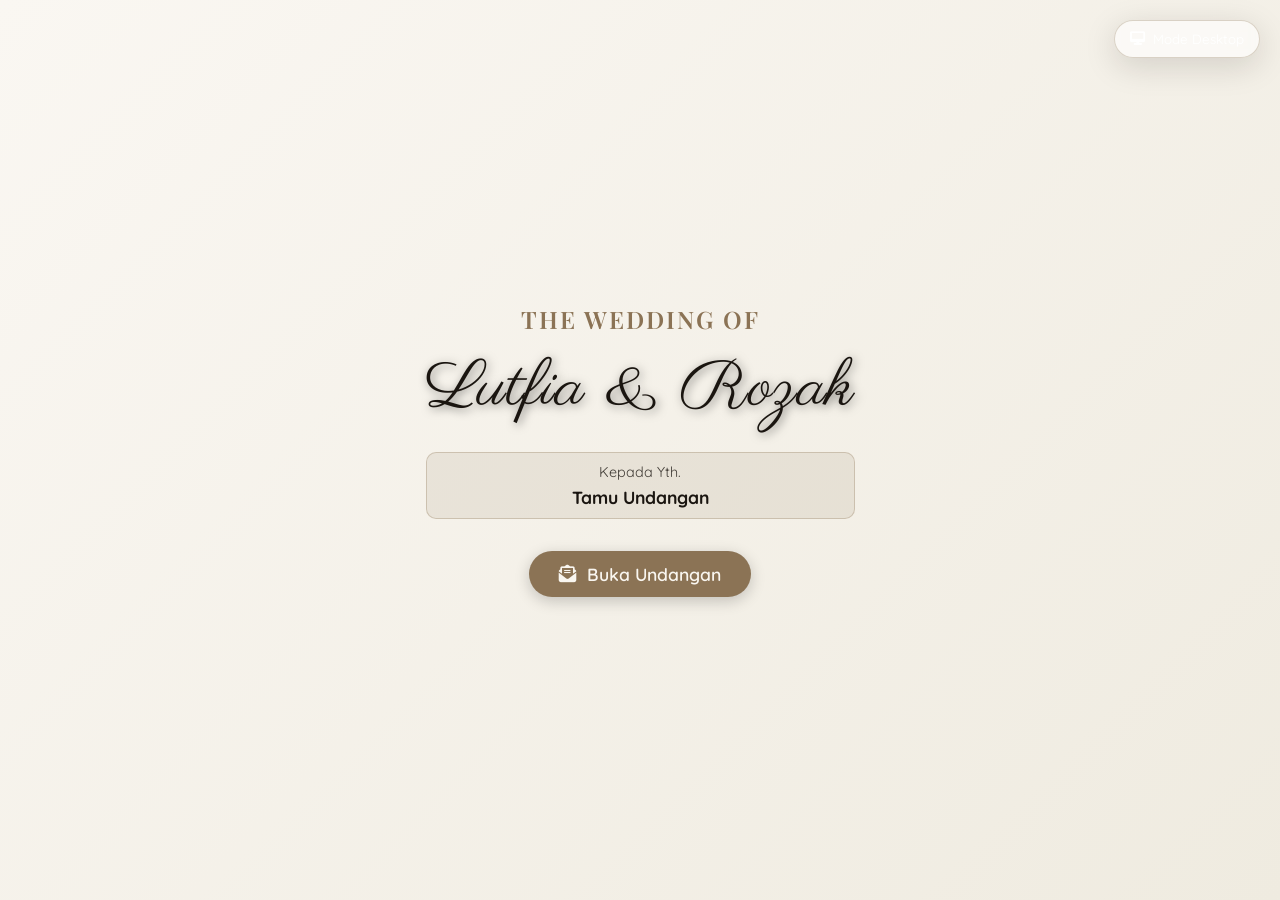
==== index.html @ 1a96de87 "Add files via upload" ====
<!DOCTYPE html>
<html lang="id">
<head>
    <meta charset="UTF-8">
    <meta name="viewport" content="width=device-width, initial-scale=1.0, maximum-scale=1.0, user-scalable=no">
    <title>Undangan Pernikahan Lutfia & Rozak</title>
    
    <!-- Swiper CSS -->
    <link rel="stylesheet" href="https://cdn.jsdelivr.net/npm/swiper@11/swiper-bundle.min.css" />
    <!-- Font Awesome -->
    <link rel="stylesheet" href="https://cdnjs.cloudflare.com/ajax/libs/font-awesome/6.4.0/css/all.min.css" />
    
    <link rel="stylesheet" href="custom-style.css" />
</head>
<body>
    <button id="mode-toggle" onclick="document.body.classList.toggle('frame-mode')">
        <i class="fas fa-desktop"></i> Mode Desktop
    </button>
    
    <div id="app-container">
        <audio id="bg-music" loop>
            <source src="lagu.mp3" type="audio/mpeg">
        </audio>

        <div id="controls-container">
            <button id="music-btn" class="control-btn cute-btn" title="Musik">
                <i class="fas fa-music"></i>
            </button>
            <div id="autoplay-btn" class="auto-swipe-btn active" title="Auto Scroll">
                <i class="fas fa-sync-alt"></i>
                <span>Auto</span>
                <span>Swipe</span>
            </div>
        </div>

        <!-- Canvas for Anime Falling Petals -->
        <canvas id="bg-canvas"></canvas>

        <!-- Background Orchid Watermark -->
        <svg class="bg-orchid bg-orchid-1"><use href="#orchid-svg"></use></svg>
        <svg class="bg-orchid bg-orchid-2"><use href="#orchid-svg"></use></svg>

        <!-- Cover Page -->
        <div id="cover-page">
            <div class="cover-content">
            <h1 class="cover-title cinzel">The Wedding Of</h1>
            <h2 class="cover-names cinzel">Lutfia & Rozak</h2>
            <div class="cover-to">
                <p style="font-size: 0.9rem; opacity: 0.8; margin-bottom: 5px;">Kepada Yth.</p>
                <strong>Tamu Undangan</strong>
            </div>
            <button id="btn-buka" class="btn-buka">
                <i class="fas fa-envelope-open-text"></i> Buka Undangan
            </button>
        </div>
    </div>

    <!-- SVG Templates (Hidden) -->
    <svg style="display:none;">
        <symbol id="branch-tr" viewBox="0 0 200 200">
            <g fill="none" stroke="var(--accent-color)" stroke-width="1.5" stroke-linecap="round" stroke-linejoin="round">
                <path d="M 200 0 Q 150 30 50 120" />
                <path d="M 200 0 Q 170 10 160 40 Q 180 30 200 0" fill="var(--accent-color)" fill-opacity="0.15"/>
                <path d="M 160 25 Q 120 20 110 50 Q 140 50 160 25" fill="var(--accent-color)" fill-opacity="0.15"/>
                <path d="M 125 48 Q 90 40 80 70 Q 110 70 125 48" fill="var(--accent-color)" fill-opacity="0.15"/>
                <path d="M 92 70 Q 60 70 50 100 Q 80 95 92 70" fill="var(--accent-color)" fill-opacity="0.15"/>
                <path d="M 175 15 Q 180 40 150 60 Q 160 30 175 15" fill="var(--accent-color)" fill-opacity="0.15"/>
                <path d="M 140 37 Q 150 60 120 80 Q 130 50 140 37" fill="var(--accent-color)" fill-opacity="0.15"/>
                <path d="M 108 59 Q 115 80 90 100 Q 100 75 108 59" fill="var(--accent-color)" fill-opacity="0.15"/>
            </g>
        </symbol>
        <symbol id="branch-bl" viewBox="0 0 200 200">
            <g fill="none" stroke="var(--accent-color)" stroke-width="1.5" stroke-linecap="round" stroke-linejoin="round">
                <path d="M 0 200 Q 50 170 150 80" />
                <path d="M 0 200 Q 30 190 40 160 Q 20 170 0 200" fill="var(--accent-color)" fill-opacity="0.15"/>
                <path d="M 40 175 Q 80 180 90 150 Q 60 150 40 175" fill="var(--accent-color)" fill-opacity="0.15"/>
                <path d="M 75 152 Q 110 160 120 130 Q 90 130 75 152" fill="var(--accent-color)" fill-opacity="0.15"/>
                <path d="M 108 130 Q 140 130 150 100 Q 120 105 108 130" fill="var(--accent-color)" fill-opacity="0.15"/>
                <path d="M 25 185 Q 20 160 50 140 Q 40 170 25 185" fill="var(--accent-color)" fill-opacity="0.15"/>
                <path d="M 60 163 Q 50 140 80 120 Q 70 150 60 163" fill="var(--accent-color)" fill-opacity="0.15"/>
                <path d="M 92 141 Q 85 120 110 100 Q 100 125 92 141" fill="var(--accent-color)" fill-opacity="0.15"/>
            </g>
        </symbol>
        <!-- Orchid Flower -->
        <symbol id="orchid-svg" viewBox="0 0 200 200">
            <g fill="none" stroke="var(--accent-color)" stroke-width="1.5" stroke-linecap="round" stroke-linejoin="round">
                <!-- Top Petal -->
                <path d="M 100 80 C 80 30 90 10 100 10 C 110 10 120 30 100 80" fill="var(--accent-color)" fill-opacity="0.1"/>
                <!-- Left Petal -->
                <path d="M 90 90 C 40 70 10 80 10 100 C 10 110 40 110 90 95" fill="var(--accent-color)" fill-opacity="0.1"/>
                <!-- Right Petal -->
                <path d="M 110 90 C 160 70 190 80 190 100 C 190 110 160 110 110 95" fill="var(--accent-color)" fill-opacity="0.1"/>
                <!-- Bottom Left Sepal -->
                <path d="M 95 100 C 60 140 50 180 60 190 C 70 200 90 140 100 105" fill="var(--accent-color)" fill-opacity="0.1"/>
                <!-- Bottom Right Sepal -->
                <path d="M 105 100 C 140 140 150 180 140 190 C 130 200 110 140 100 105" fill="var(--accent-color)" fill-opacity="0.1"/>
                <!-- Lip (Center) -->
                <path d="M 100 100 C 80 120 80 150 100 160 C 120 150 120 120 100 100" fill="var(--accent-color)" fill-opacity="0.2"/>
                <!-- Details -->
                <path d="M 100 100 L 90 120 M 100 100 L 110 120 M 100 100 L 100 130" stroke-width="1"/>
                <circle cx="100" cy="100" r="4" fill="var(--accent-color)"/>
            </g>
        </symbol>
        <symbol id="heart-svg" viewBox="0 0 100 100">
            <path d="M 50 80 C 10 50 10 20 30 10 C 40 5 50 15 50 25 C 50 15 60 5 70 10 C 90 20 90 50 50 80 Z" fill="none" stroke="var(--accent-color)" stroke-width="3"/>
            <path d="M 50 80 C 10 50 10 20 30 10 C 40 5 50 15 50 25 C 50 15 60 5 70 10 C 90 20 90 50 50 80 Z" fill="var(--accent-color)" opacity="0.1"/>
        </symbol>
        <!-- Cute Section Icons -->
        <symbol id="icon-gift" viewBox="0 0 100 100">
            <rect x="25" y="40" width="50" height="45" rx="5" fill="#fbd1d1" />
            <rect x="20" y="30" width="60" height="15" rx="3" fill="#ffb6b9" />
            <rect x="43" y="30" width="14" height="55" fill="#a38c76" />
            <path d="M 50 30 C 35 15 25 35 45 30 Z" fill="#a38c76" />
            <path d="M 50 30 C 65 15 75 35 55 30 Z" fill="#a38c76" />
            <circle cx="15" cy="20" r="2" fill="#ffd571" />
            <circle cx="85" cy="40" r="3" fill="#ffd571" />
            <circle cx="20" cy="70" r="2" fill="#ffd571" />
        </symbol>
        <symbol id="icon-map" viewBox="0 0 100 100">
            <path d="M 20 60 L 40 50 L 60 60 L 80 50 L 80 80 L 60 90 L 40 80 L 20 90 Z" fill="#e8e8e8" />
            <path d="M 40 50 L 40 80 M 60 60 L 60 90" stroke="#dcdcdc" stroke-width="2" />
            <path d="M 50 15 C 35 15 25 28 25 40 C 25 55 50 80 50 80 C 50 80 75 55 75 40 C 75 28 65 15 50 15 Z" fill="#ff7b54" />
            <circle cx="50" cy="35" r="8" fill="#ffffff" />
            <circle cx="20" cy="30" r="2.5" fill="#ffd571" />
            <circle cx="80" cy="20" r="2" fill="#ffd571" />
        </symbol>
        <symbol id="icon-rsvp" viewBox="0 0 100 100">
            <rect x="15" y="30" width="70" height="45" rx="4" fill="#fae3d9" />
            <path d="M 15 30 L 50 55 L 85 30" fill="none" stroke="#ffb6b9" stroke-width="3" stroke-linejoin="round" />
            <path d="M 50 65 C 45 60 40 50 50 45 C 60 50 55 60 50 65 Z" fill="#ff7b54" />
            <circle cx="80" cy="85" r="2.5" fill="#ffd571" />
            <circle cx="20" cy="15" r="3" fill="#ffd571" />
            <circle cx="85" cy="25" r="2" fill="#ffd571" />
        </symbol>
        <symbol id="icon-calendar" viewBox="0 0 100 100">
            <rect x="20" y="25" width="60" height="60" rx="8" fill="#f4f4f4" />
            <path d="M 20 40 L 80 40 L 80 33 C 80 28.58 76.42 25 72 25 L 28 25 C 23.58 25 20 28.58 20 33 Z" fill="#ffb6b9" />
            <rect x="30" y="15" width="6" height="20" rx="3" fill="#a38c76" />
            <rect x="64" y="15" width="6" height="20" rx="3" fill="#a38c76" />
            <path d="M 50 75 C 35 60 35 45 50 40 C 65 45 65 60 50 75 Z" fill="#ff7b54" />
            <circle cx="15" cy="50" r="2.5" fill="#ffd571" />
            <circle cx="85" cy="70" r="2" fill="#ffd571" />
        </symbol>
        <symbol id="icon-rings" viewBox="0 0 100 100">
            <circle cx="40" cy="55" r="20" fill="none" stroke="#ffd571" stroke-width="6" />
            <path d="M 40 25 L 45 32 L 35 32 Z" fill="#82c4c3" />
            <circle cx="60" cy="45" r="20" fill="none" stroke="#fbd1d1" stroke-width="6" />
            <circle cx="15" cy="30" r="2.5" fill="#ffb6b9" />
            <circle cx="85" cy="80" r="2" fill="#ffd571" />
        </symbol>
    </svg>

    <!-- Main Content Swiper -->
    <div class="swiper mySwiper">
        <div class="swiper-wrapper">
            
            <!-- Slide 1: Welcome -->
            <div class="swiper-slide">
                <svg class="branch-decor branch-top-right"><use href="#branch-tr"></use></svg>
                <svg class="branch-decor branch-bottom-left"><use href="#branch-bl"></use></svg>
                <div class="glass-card">
                    <div class="title-wrapper">
                        <h2 class="slide-title cinzel">Walimatul Ursy</h2>
                        <div class="title-sub">Walimatul Ursy</div>
                    </div>
                    <svg class="heart-icon"><use href="#heart-svg"></use></svg>
                    <p class="slide-subtitle">
                        "Dan di antara tanda-tanda kekuasaan-Nya ialah Dia menciptakan untukmu isteri-isteri dari jenismu sendiri, supaya kamu cenderung dan merasa tenteram kepadanya, dan dijadikan-Nya diantaramu rasa kasih dan sayang."
                    </p>
                    <p style="font-size:0.9rem; opacity:0.8;">(QS. Ar-Rum: 21)</p>
                    <div class="scroll-hint">
                        <span>Geser Kiri</span>
                        <i class="fas fa-arrow-right"></i>
                    </div>
                </div>
            </div>

            <!-- Slide 2: Mempelai -->
            <div class="swiper-slide">
                <svg class="branch-decor branch-top-right"><use href="#branch-tr"></use></svg>
                <svg class="branch-decor branch-bottom-left"><use href="#branch-bl"></use></svg>
                <div class="glass-card" style="padding: 1.5rem 1rem;">
                    <svg class="section-icon"><use href="#icon-rings"></use></svg>
                    <div class="title-wrapper">
                        <h2 class="slide-title cinzel">Mempelai</h2>
                        <div class="title-sub">Mempelai</div>
                    </div>
                    
                    <div style="display: flex; justify-content: space-between; align-items: flex-start; width: 100%; position: relative;">
                        
                        <!-- Lutfia (Left) -->
                        <div class="mempelai-side" style="width: 47%; background: rgba(255,255,255,0.5); border-radius: 15px; padding: 10px; text-align: center; border: 1px solid var(--glass-border);">
                            <img src="https://placehold.co/150x150/A38C76/F9F6F0?text=L" style="width: 100%; aspect-ratio: 1; border-radius: 10px; object-fit: cover; border: 2px solid var(--accent-color); margin-bottom: 10px;">
                            <h2 class="mempelai-name" style="font-size: 1.4rem; line-height: 1.1; margin-bottom: 8px; word-wrap: break-word;">Lutfiatun Nadhiroh S., S.Pd.</h2>
                            <p class="mempelai-parents" style="font-size: 0.7rem; line-height: 1.3; opacity: 0.9;">Putri dari Bpk Awang Surahman (Siomay) <br>& Ibu Sutasmawati (Sutamah)</p>
                        </div>
                        
                        <!-- Center Ampersand -->
                        <div class="dan-text cinzel" style="position: absolute; left: 50%; top: 35%; transform: translate(-50%, -50%); font-size: 3rem; color: var(--accent-color); z-index: 2; text-shadow: 0 4px 15px rgba(0,0,0,0.8); margin: 0;">&</div>
                        
                        <!-- Rozak (Right) -->
                        <div class="mempelai-side" style="width: 47%; background: rgba(255,255,255,0.5); border-radius: 15px; padding: 10px; text-align: center; border: 1px solid var(--glass-border);">
                            <img src="https://placehold.co/150x150/A38C76/F9F6F0?text=R" style="width: 100%; aspect-ratio: 1; border-radius: 10px; object-fit: cover; border: 2px solid var(--accent-color); margin-bottom: 10px;">
                            <h2 class="mempelai-name" style="font-size: 1.4rem; line-height: 1.1; margin-bottom: 8px; word-wrap: break-word;">Mukhamad Abdul Rozak</h2>
                            <p class="mempelai-parents" style="font-size: 0.7rem; line-height: 1.3; opacity: 0.9;">Putra dari Bpk Alm. M Abdul Rouf (Paris) <br>& Ibu Siti Munawaroh (Mun)</p>
                        </div>
                        
                    </div>
                </div>
            </div>

            <!-- Slide 3: Waktu Acara -->
            <div class="swiper-slide">
                <svg class="branch-decor branch-top-right"><use href="#branch-tr"></use></svg>
                <svg class="branch-decor branch-bottom-left"><use href="#branch-bl"></use></svg>
                <div class="glass-card">
                    <svg class="section-icon"><use href="#icon-calendar"></use></svg>
                    <div class="title-wrapper">
                        <h2 class="slide-title cinzel">Save The Date</h2>
                        <div class="title-sub">Save The Date</div>
                    </div>
                    <svg class="heart-icon"><use href="#heart-svg"></use></svg>
                    <p class="slide-subtitle">Dengan memohon rahmat dan ridho Allah SWT, kami mengundang Bapak/Ibu/Saudara/i untuk hadir pada acara pernikahan kami.</p>
                    
                    <div class="event-card">
                        <div class="event-title cinzel">Akad & Resepsi Pernikahan</div>
                        <div class="event-time">Minggu, 7 Juni 2026</div>
                        <div class="event-time">Pukul 16:00 WIB - Selesai</div>
                    </div>

                    <div class="countdown-container">
                        <div class="cd-box">
                            <div id="cd-days" class="cd-num">00</div>
                            <div class="cd-label">Hari</div>
                        </div>
                        <div class="cd-box">
                            <div id="cd-hours" class="cd-num">00</div>
                            <div class="cd-label">Jam</div>
                        </div>
                        <div class="cd-box">
                            <div id="cd-minutes" class="cd-num">00</div>
                            <div class="cd-label">Menit</div>
                        </div>
                        <div class="cd-box">
                            <div id="cd-seconds" class="cd-num">00</div>
                            <div class="cd-label">Detik</div>
                        </div>
                    </div>
                </div>
            </div>

            <!-- Slide 4: Lokasi Map -->
            <div class="swiper-slide">
                <svg class="branch-decor branch-top-right"><use href="#branch-tr"></use></svg>
                <svg class="branch-decor branch-bottom-left"><use href="#branch-bl"></use></svg>
                <div class="glass-card" style="padding: 0;">
                    
                    <!-- Top section with title -->
                    <div style="padding: 1.5rem 1.5rem 0.5rem;">
                        <svg class="section-icon"><use href="#icon-map"></use></svg>
                        <div class="title-wrapper">
                            <h2 class="slide-title cinzel">Lokasi Acara</h2>
                            <div class="title-sub">Lokasi Acara</div>
                        </div>
                    </div>

                    <!-- Inner white card -->
                    <div style="background: rgba(255,255,255,0.85); border-radius: 20px; margin: 0 15px 20px; padding: 1.5rem; box-shadow: 0 5px 20px rgba(0,0,0,0.05);">
                        <h3 class="cinzel" style="font-size: 1.2rem; font-weight: 700; margin-bottom: 15px; color: var(--text-color);">Rumah Fia</h3>
                        
                        <!-- Map container -->
                        <div style="border-radius: 15px; overflow: hidden; border: 1px solid var(--glass-border); margin-bottom: 15px; position: relative; background: #e8e8e8;">
                            <iframe src="https://maps.google.com/maps?q=Rumah+Fia,+Bangsri,+Jepara&t=&z=16&ie=UTF8&iwloc=&output=embed" width="100%" height="200" style="border:0; pointer-events: none;" allowfullscreen="" loading="lazy"></iframe>
                            
                            <!-- Buka Peta Interaktif overlay -->
                            <a href="https://maps.google.com/maps?q=Rumah+Fia,+Bangsri,+Jepara" target="_blank" style="display: block; text-align: center; background: rgba(249, 246, 240, 0.95); padding: 8px; color: var(--accent-color); text-decoration: none; font-size: 0.85rem; font-weight: 600; border-top: 1px solid rgba(139, 115, 85, 0.1);">
                                [ Buka Peta Interaktif ]
                            </a>
                        </div>
                        
                        <!-- Short Address -->
                        <p style="font-size: 0.9rem; line-height: 1.5; color: var(--text-color); margin-bottom: 20px;">
                            Jalan Slentreng, Desa Cobaan, Bangsri, Kab. Jepara
                        </p>
                        
                        <!-- Stacked Buttons -->
                        <div style="display: flex; flex-direction: column; gap: 10px;">
                            <button class="btn-location-outline" onclick="copyToClipboard('Jalan Slentreng, Desa Cobaan, Bangsri, Kab. Jepara', this)">
                                <i class="far fa-copy"></i> Detail Alamat
                            </button>
                            <a href="https://maps.google.com/maps?q=Rumah+Fia,+Bangsri,+Jepara" target="_blank" class="btn-location-solid">
                                <i class="fas fa-location-arrow"></i> Buka Aplikasi Maps
                            </a>
                        </div>
                    </div>
                </div>
            </div>

            <!-- Slide 5: Digital Gift & Kado -->
            <div class="swiper-slide">
                <svg class="branch-decor branch-top-right"><use href="#branch-tr"></use></svg>
                <svg class="branch-decor branch-bottom-left"><use href="#branch-bl"></use></svg>
                <div class="glass-card">
                    
                    <!-- Amplop Digital -->
                    <div style="text-align: center; margin-bottom: 5px;">
                        <svg class="section-icon"><use href="#icon-rsvp"></use></svg>
                        <div class="title-wrapper">
                            <h2 class="slide-title cinzel" style="font-size: 1.5rem; text-shadow: none; color: var(--text-color);">Amplop Digital</h2>
                            <div class="title-sub" style="font-size: 2rem;">Amplop Digital</div>
                        </div>
                        <hr style="border: none; border-top: 1.5px dashed var(--text-color); width: 60%; margin: 0 auto;">
                    </div>
                    <p class="slide-subtitle" style="margin-bottom: 15px; font-size: 0.9rem;">Bagi yang ingin mengirim ampao bisa melalui no rekening berikut,</p>
                    
                    <div class="gift-box-row">
                        <div style="display: flex; align-items: center; gap: 15px;">
                            <img src="https://img.icons8.com/color/48/bank-cards.png" width="28" height="28" alt="Card">
                            <div class="gift-rek">2521189390</div>
                        </div>
                        <button class="btn-icon-copy" onclick="copyToClipboardIcon('2521189390', this)"><i class="far fa-copy"></i></button>
                    </div>
                    <div style="font-size: 0.85rem; text-align: center; margin-bottom: 20px; line-height: 1.4;">
                        Bank BCA<br>Atas Nama Lutfiatun Nadhiroh
                    </div>

                    <div class="gift-box-row">
                        <div style="display: flex; align-items: center; gap: 15px;">
                            <img src="https://img.icons8.com/color/48/bank-cards.png" width="28" height="28" alt="Card">
                            <div class="gift-rek">023001094000500</div>
                        </div>
                        <button class="btn-icon-copy" onclick="copyToClipboardIcon('023001094000500', this)"><i class="far fa-copy"></i></button>
                    </div>
                    <div style="font-size: 0.85rem; text-align: center; margin-bottom: 30px; line-height: 1.4;">
                        Bank BRI<br>Atas Nama Mukhamad Abdul Rozak
                    </div>

                    <!-- Kado Fisik -->
                    <div style="text-align: center; margin-bottom: 5px;">
                        <svg class="section-icon" style="width: 65px; height: 65px;"><use href="#icon-gift"></use></svg>
                        <div class="title-wrapper">
                            <h2 class="slide-title cinzel" style="font-size: 1.5rem; text-shadow: none; color: var(--text-color);">Kado</h2>
                            <div class="title-sub" style="font-size: 2rem;">Kado</div>
                        </div>
                        <hr style="border: none; border-top: 1.5px dashed var(--text-color); width: 60%; margin: 0 auto;">
                    </div>
                    <p class="slide-subtitle" style="margin-bottom: 15px; font-size: 0.9rem;">Bagi yang ingin mengirim kado bisa mengirimkannya ke alamat berikut,</p>
                    
                    <div class="gift-box-row" style="padding: 10px 15px;">
                        <div style="display: flex; align-items: center; gap: 15px; width: 80%;">
                            <i class="fas fa-map-marker-alt" style="color: #ff4757; font-size: 1.5rem;"></i>
                            <div style="font-size: 0.95rem; font-family: 'Poppins', sans-serif; text-align: left; font-weight: 600; color: var(--text-color); overflow: hidden; text-overflow: ellipsis; white-space: nowrap;">
                                Bangsri, Kab. Jepara
                            </div>
                        </div>
                        <button class="btn-icon-copy" onclick="copyToClipboardIcon('Jalan Slentreng, RT.1/RW.14, Desa Cobaan, Bangsri, Kab. Jepara, Jawa Tengah, 59453', this)"><i class="far fa-copy"></i></button>
                    </div>

                </div>
            </div>

            <!-- Slide 6: RSVP -->
            <div class="swiper-slide">
                <svg class="branch-decor branch-top-right"><use href="#branch-tr"></use></svg>
                <svg class="branch-decor branch-bottom-left"><use href="#branch-bl"></use></svg>
                <div class="glass-card">
                    <svg class="section-icon"><use href="#icon-rsvp"></use></svg>
                    <div class="title-wrapper">
                        <h2 class="slide-title cinzel">Kehadiran</h2>
                        <div class="title-sub">Kehadiran</div>
                    </div>
                    <p class="slide-subtitle">Konfirmasi kehadiran Bapak/Ibu/Saudara/i pada form berikut:</p>
                    
                    <form class="rsvp-form" id="rsvpForm">
                        <div class="form-group">
                            <input type="text" id="rsvpName" class="form-control" placeholder="Nama Anda" required>
                        </div>
                        <div class="form-group">
                            <select id="rsvpStatus" class="form-control" required>
                                <option value="" disabled selected>Apakah Anda akan hadir?</option>
                                <option value="Hadir">Ya, Saya Hadir</option>
                                <option value="Tidak Hadir">Maaf, Tidak Bisa Hadir</option>
                            </select>
                        </div>
                        <div class="form-group">
                            <textarea id="rsvpMsg" class="form-control" rows="3" placeholder="Ucapan / Doa untuk Mempelai" required></textarea>
                        </div>
                        <button type="submit" class="btn-submit"><i class="fas fa-paper-plane"></i> Kirim Konfirmasi</button>
                    </form>
                </div>
            </div>

            <!-- Slide 7: Penutup -->
            <div class="swiper-slide">
                <svg class="branch-decor branch-top-left"><use href="#branch-svg"></use></svg>
                <svg class="branch-decor branch-bottom-right"><use href="#branch-svg"></use></svg>
                <div class="glass-card">
                    <div class="title-wrapper">
                        <h2 class="slide-title cinzel">Terima Kasih</h2>
                        <div class="title-sub">Terima Kasih</div>
                    </div>
                    <svg class="heart-icon"><use href="#heart-svg"></use></svg>
                    <p class="slide-subtitle">
                        Merupakan suatu kehormatan dan kebahagiaan bagi kami apabila Bapak/Ibu/Saudara/i berkenan hadir untuk memberikan doa restu kepada kami.
                    </p>
                    <p style="font-weight: 600; font-size: 1.2rem; margin-top: 1rem;" class="cinzel">Kami yang berbahagia,</p>
                    <svg class="heart-icon" style="margin: 5px auto;"><use href="#heart-svg"></use></svg>
                    <h3 class="closing-names" style="color: var(--accent-color); margin-top: 0;">Lutfia & Rozak</h3>
                    <p style="margin-top:20px; font-size:0.8rem; opacity:0.7;">
                        Keluarga Bpk Awang Surahman (Siomay) & Ibu Sutasmawati (Sutamah) <br> 
                        Keluarga Bpk Alm. M Abdul Rouf (Paris) & Ibu Siti Munawaroh (Mun)
                    </p>
                </div>
            </div>

        </div>
    </div> <!-- End of app-container -->

    <!-- Swiper JS -->
    <script src="https://cdn.jsdelivr.net/npm/swiper@11/swiper-bundle.min.js"></script>
    <!-- Custom JS -->
    <script src="custom-script.js"></script>
</body>
</html>
---- custom-style.css ----
@import url('https://fonts.googleapis.com/css2?family=Parisienne&family=Playfair+Display:ital,wght@0,400;0,600;1,400&family=Quicksand:wght@300;400;600&display=swap');

:root {
    --primary-color: #F9F6F0;
    /* Soft Cream/Beige Background */
    --secondary-color: #EFEBE0;
    /* Slightly darker cream */
    --accent-color: #8B7355;
    /* Stronger brown accent */
    --text-color: #1A1510;
    /* Very dark brown/almost black for crisp text */
    --glass-bg: rgba(255, 255, 255, 0.6);
    --glass-border: rgba(139, 115, 85, 0.3);
    --glass-shadow: 0 8px 32px 0 rgba(26, 21, 16, 0.15);
}

* {
    margin: 0;
    padding: 0;
    box-sizing: border-box;
}

body,
html {
    font-family: 'Quicksand', sans-serif;
    color: var(--text-color);
    background: #1a080d;
    overflow: hidden;
    height: 100%;
    width: 100%;
    display: flex;
    justify-content: center;
    align-items: center;
}

/* App Container (Phone Frame in Desktop Mode) */
#app-container {
    width: 100%;
    height: 100%;
    background: linear-gradient(135deg, #F9F6F0 0%, #EFEBE0 100%);
    position: relative;
    overflow: hidden;
    transition: all 0.5s ease;
}

/* Desktop Frame Mode Active */
body.frame-mode #app-container {
    width: 414px;
    height: 90vh;
    max-height: 896px;
    border-radius: 40px;
    box-shadow: 0 20px 60px rgba(0, 0, 0, 0.8), 0 0 0 10px #222;
    margin: auto;
    border: 2px solid #555;
}

/* Toggle Button */
#mode-toggle {
    position: fixed;
    top: 20px;
    right: 20px;
    z-index: 10000;
    background: var(--glass-bg);
    backdrop-filter: blur(5px);
    border: 1px solid var(--glass-border);
    color: white;
    padding: 10px 15px;
    border-radius: 20px;
    cursor: pointer;
    font-family: 'Quicksand', sans-serif;
    box-shadow: var(--glass-shadow);
    transition: all 0.3s;
    display: none;
    /* Only show on larger screens */
}

#mode-toggle:hover {
    background: var(--accent-color);
    color: var(--primary-color);
}

@media (min-width: 768px) {
    #mode-toggle {
        display: flex;
        align-items: center;
        gap: 8px;
    }
}

h1,
h2,
h3,
h4,
.cinzel {
    font-family: 'Playfair Display', serif;
    font-weight: 600;
}

.cover-names,
.mempelai-name,
.closing-names {
    font-family: 'Parisienne', cursive !important;
    font-weight: 400 !important;
    text-transform: none !important;
    letter-spacing: 1px;
}

/* Background Animation inside app-container */
#bg-canvas {
    position: absolute;
    top: 0;
    left: 0;
    width: 100%;
    height: 100%;
    z-index: 0;
    pointer-events: none;
}

/* Sketch Branch Decor */
.branch-decor {
    position: absolute;
    width: 250px;
    height: 250px;
    opacity: 0;
    transition: all 1.5s cubic-bezier(0.175, 0.885, 0.32, 1.275);
    z-index: 1;
    pointer-events: none;
}

.swiper-slide-active .branch-decor {
    opacity: 0.6;
}

.branch-top-right {
    top: -10px;
    right: -10px;
    transform: scale(1.1);
}

.branch-bottom-left {
    bottom: -10px;
    left: -10px;
    transform: scale(1.1);
}

/* Heart Symbol Decor */
.heart-icon {
    width: 40px;
    height: 40px;
    margin: 15px auto;
    display: block;
    opacity: 0.8;
}

/* Cute Section Icons */
.section-icon {
    width: 55px;
    height: 55px;
    margin: 0 auto 10px auto;
    display: block;
    filter: drop-shadow(0 4px 6px rgba(163, 140, 118, 0.2));
}

/* Background Orchid Watermark */
.bg-orchid {
    position: absolute;
    width: 350px;
    height: 350px;
    opacity: 0.06;
    /* Very subtle watermark */
    z-index: 1;
    pointer-events: none;
}

.bg-orchid-1 {
    top: 5%;
    left: -100px;
    animation: floatingOrchid 12s ease-in-out infinite alternate;
}

.bg-orchid-2 {
    bottom: 5%;
    right: -100px;
    animation: floatingOrchid2 15s ease-in-out infinite alternate;
}

@keyframes floatingOrchid {
    0% {
        transform: rotate(15deg) scale(1) translate(0, 0);
    }

    100% {
        transform: rotate(25deg) scale(1.05) translate(20px, -20px);
    }
}

@keyframes floatingOrchid2 {
    0% {
        transform: rotate(-30deg) scale(1) translate(0, 0);
    }

    100% {
        transform: rotate(-20deg) scale(1.05) translate(-20px, 20px);
    }
}

/* Swiper Container */
.swiper {
    width: 100%;
    height: 100%;
    z-index: 2;
}

.swiper-slide {
    display: flex;
    flex-direction: column;
    justify-content: center;
    align-items: center;
    padding: 2rem;
    position: relative;
    overflow: hidden;
}

/* Glassmorphism Cards */
.glass-card {
    background: var(--glass-bg);
    backdrop-filter: blur(10px);
    -webkit-backdrop-filter: blur(10px);
    border-radius: 20px;
    border: 1px solid var(--glass-border);
    padding: 2rem 1.5rem;
    text-align: center;
    width: 100%;
    max-width: 400px;
    max-height: 85vh;
    max-height: 85dvh;
    overflow-y: auto;
    overflow-x: hidden;
    overscroll-behavior: contain;
    -webkit-overflow-scrolling: touch;
    box-shadow: var(--glass-shadow);
    z-index: 3;
}

/* Custom Scrollbar for Glass Card */
.glass-card::-webkit-scrollbar {
    width: 6px;
}

.glass-card::-webkit-scrollbar-thumb {
    background: rgba(255, 255, 255, 0.3);
    border-radius: 10px;
}

/* Cover Overlay */
#cover-page {
    position: absolute;
    top: 0;
    left: 0;
    width: 100%;
    height: 100%;
    background: linear-gradient(135deg, #FAF7F2 0%, #EFEBE0 100%);
    z-index: 9999;
    display: flex;
    flex-direction: column;
    justify-content: center;
    align-items: center;
    transition: transform 1s cubic-bezier(0.77, 0, 0.175, 1);
}

#cover-page.opened {
    transform: translateY(-100%);
}

.cover-content {
    text-align: center;
    animation: fadeIn 2s ease-in-out;
}

.cover-title {
    font-size: 1.5rem;
    letter-spacing: 2px;
    margin-bottom: 1rem;
    text-transform: uppercase;
    color: var(--accent-color);
}

.cover-names {
    font-size: 4rem;
    font-weight: 700;
    margin-bottom: 1.5rem;
    text-shadow: 2px 2px 10px rgba(0, 0, 0, 0.5);
    line-height: 1.2;
}

.cover-to {
    font-size: 1.1rem;
    margin-bottom: 2rem;
    background: rgba(163, 140, 118, 0.15);
    padding: 10px 20px;
    border-radius: 10px;
    border: 1px solid var(--glass-border);
}

.btn-buka {
    background: var(--accent-color);
    color: var(--primary-color);
    border: none;
    padding: 12px 30px;
    font-size: 1.1rem;
    font-weight: 600;
    border-radius: 50px;
    cursor: pointer;
    font-family: 'Quicksand', sans-serif;
    transition: all 0.3s ease;
    box-shadow: 0 4px 15px rgba(0, 0, 0, 0.2);
    display: flex;
    align-items: center;
    gap: 10px;
    margin: 0 auto;
}

.btn-buka:hover {
    transform: translateY(-3px);
    box-shadow: 0 6px 20px rgba(0, 0, 0, 0.3);
    background: #ffffff;
}

/* Specific Section Styles */
.slide-title {
    font-size: 2rem;
    color: var(--accent-color);
    margin-bottom: 0.5rem;
    text-shadow: 1px 1px 5px rgba(0, 0, 0, 0.1);
    position: relative;
    z-index: 2;
}

.title-sub {
    font-family: 'Parisienne', cursive;
    font-size: 2.8rem;
    color: rgba(139, 115, 85, 0.15);
    position: absolute;
    top: 50%;
    left: 50%;
    transform: translate(-50%, -50%);
    z-index: 1;
    white-space: nowrap;
    width: 100%;
    pointer-events: none;
}

.title-wrapper {
    position: relative;
    margin-bottom: 1.5rem;
    width: 100%;
}

.slide-subtitle {
    font-size: 1rem;
    line-height: 1.6;
    margin-bottom: 2rem;
}

.mempelai-box {
    margin: 1.5rem 0;
    padding: 1rem;
    border-top: 1px solid var(--glass-border);
    border-bottom: 1px solid var(--glass-border);
}

.mempelai-name {
    font-size: 1.8rem;
    margin-bottom: 0.5rem;
    color: var(--text-color);
}

.mempelai-parents {
    font-size: 0.9rem;
    opacity: 0.8;
}

.dan-text {
    font-size: 2rem;
    margin: 5px 0;
    color: var(--accent-color);
}

/* Countdown */
.countdown-container {
    display: flex;
    justify-content: center;
    gap: 10px;
    margin-top: 1.5rem;
}

.cd-box {
    background: rgba(163, 140, 118, 0.1);
    padding: 10px;
    border-radius: 10px;
    min-width: 60px;
    border: 1px solid var(--glass-border);
}

.cd-num {
    font-size: 1.5rem;
    font-weight: 700;
    font-family: 'Playfair Display', serif;
}

.cd-label {
    font-size: 0.7rem;
    text-transform: uppercase;
    letter-spacing: 1px;
}

/* Event Details & Map */
.event-card {
    background: rgba(255, 255, 255, 0.6);
    border: 1px solid var(--glass-border);
    padding: 1.5rem;
    border-radius: 15px;
    margin-bottom: 1.5rem;
}

.event-title {
    font-size: 1.5rem;
    color: var(--text-color);
    margin-bottom: 10px;
}

.event-time {
    font-size: 1rem;
    font-weight: 600;
    margin-bottom: 5px;
}

.event-address {
    font-size: 0.9rem;
    line-height: 1.5;
    opacity: 0.9;
    margin-bottom: 15px;
}

.map-container {
    position: relative;
    width: 100%;
    border-radius: 10px;
    overflow: hidden;
    margin-bottom: 15px;
    box-shadow: var(--glass-shadow);
}

.btn-map {
    display: inline-block;
    background: transparent;
    color: var(--accent-color);
    border: 1px solid var(--accent-color);
    padding: 8px 20px;
    border-radius: 30px;
    text-decoration: none;
    font-size: 0.9rem;
    transition: all 0.3s;
}

.btn-map:hover {
    background: var(--accent-color);
    color: var(--primary-color);
}

/* Location Stacked Buttons */
.btn-location-outline {
    background: transparent;
    border: 1px solid var(--accent-color);
    color: var(--text-color);
    padding: 10px 15px;
    border-radius: 25px;
    font-size: 0.9rem;
    cursor: pointer;
    font-family: 'Quicksand', sans-serif;
    font-weight: 600;
    transition: all 0.3s;
    width: 100%;
    display: flex;
    justify-content: center;
    align-items: center;
    gap: 8px;
}

.btn-location-outline:hover {
    background: rgba(139, 115, 85, 0.1);
}

.btn-location-solid {
    background: linear-gradient(135deg, #c4a98b, #8b7355);
    border: none;
    color: white;
    padding: 10px 15px;
    border-radius: 25px;
    font-size: 0.9rem;
    cursor: pointer;
    font-family: 'Quicksand', sans-serif;
    font-weight: 600;
    text-decoration: none;
    transition: all 0.3s;
    width: 100%;
    display: flex;
    justify-content: center;
    align-items: center;
    gap: 8px;
    box-shadow: 0 4px 10px rgba(139, 115, 85, 0.3);
}

.btn-location-solid:hover {
    box-shadow: 0 6px 15px rgba(139, 115, 85, 0.5);
    transform: translateY(-2px);
    color: white;
}

/* Gift Section New Layout */
.gift-box-row {
    display: flex;
    align-items: center;
    justify-content: space-between;
    background: rgba(255, 255, 255, 0.7);
    border: 1px solid var(--glass-border);
    border-radius: 30px;
    padding: 10px 15px;
    margin-bottom: 8px;
    box-shadow: 0 4px 10px rgba(0, 0, 0, 0.03);
}

.gift-rek {
    font-size: 1.1rem;
    letter-spacing: 1.5px;
    font-weight: 700;
    font-family: 'Quicksand', sans-serif;
    color: var(--text-color);
}

.btn-icon-copy {
    background: white;
    border: none;
    color: #ffb6b9;
    width: 35px;
    height: 35px;
    border-radius: 50%;
    display: flex;
    align-items: center;
    justify-content: center;
    cursor: pointer;
    box-shadow: 0 2px 5px rgba(0, 0, 0, 0.1);
    transition: 0.3s;
    flex-shrink: 0;
    font-size: 1rem;
}

.btn-icon-copy:hover {
    background: var(--accent-color);
    color: white;
}

.btn-icon-copy.copied {
    background: #4CAF50;
    color: white;
}

/* Original Gift Section (Kept for fallback) */
.gift-box {
    background: rgba(255, 255, 255, 0.6);
    border: 1px solid var(--glass-border);
    border-radius: 10px;
    padding: 1.5rem;
    margin-bottom: 1rem;
    text-align: left;
}

.gift-logo {
    height: 30px;
    margin-bottom: 10px;
    filter: brightness(0) invert(0);
    opacity: 0.8;
}

.btn-copy {
    background: rgba(255, 255, 255, 0.2);
    border: none;
    color: var(--text-color);
    padding: 5px 15px;
    border-radius: 20px;
    font-size: 0.8rem;
    cursor: pointer;
    margin-top: 10px;
    transition: 0.3s;
}

.btn-copy:hover {
    background: var(--accent-color);
    color: var(--primary-color);
}

/* RSVP Form */
.rsvp-form {
    text-align: left;
    margin-top: 1rem;
}

.form-group {
    margin-bottom: 1rem;
}

.form-control {
    width: 100%;
    padding: 12px;
    background: rgba(255, 255, 255, 0.7);
    border: 1px solid var(--glass-border);
    border-radius: 8px;
    color: var(--text-color);
    font-family: 'Quicksand', sans-serif;
}

.form-control::placeholder {
    color: rgba(74, 66, 56, 0.6);
}

.form-control option {
    color: black;
}

.btn-submit {
    width: 100%;
    padding: 12px;
    background: var(--accent-color);
    color: var(--primary-color);
    border: none;
    border-radius: 8px;
    font-weight: 600;
    cursor: pointer;
    font-family: 'Quicksand', sans-serif;
    transition: 0.3s;
}

.btn-submit:hover {
    background: white;
}

/* Floating Controls */
#controls-container {
    position: absolute;
    bottom: 50%;
    transform: translateY(50%);
    right: 0;
    display: flex;
    flex-direction: column;
    align-items: flex-end;
    gap: 15px;
    z-index: 1000;
}

.control-btn.cute-btn {
    width: 45px;
    height: 45px;
    border-radius: 50%;
    background: rgba(255, 255, 255, 0.9);
    border: 1px solid var(--glass-border);
    color: #2F4F4F;
    display: flex;
    justify-content: center;
    align-items: center;
    cursor: pointer;
    box-shadow: -2px 4px 10px rgba(0, 0, 0, 0.1);
    transition: all 0.3s;
    font-size: 1.2rem;
    margin-right: 15px;
}

.control-btn.cute-btn:hover {
    background: var(--accent-color);
    color: white;
}

.control-btn.cute-btn.active {
    color: var(--accent-color);
}

.control-btn.cute-btn.active i {
    animation: bounce 2s infinite;
}

.auto-swipe-btn {
    background: rgba(255, 255, 255, 0.95);
    border: 1px solid var(--glass-border);
    border-right: none;
    border-radius: 20px 0 0 20px;
    padding: 12px 10px;
    display: flex;
    flex-direction: column;
    align-items: center;
    justify-content: center;
    cursor: pointer;
    box-shadow: -2px 4px 10px rgba(0, 0, 0, 0.1);
    color: #2F4F4F;
    font-size: 0.65rem;
    font-weight: 700;
    transition: all 0.3s;
}

.auto-swipe-btn i {
    font-size: 1.4rem;
    margin-bottom: 5px;
    color: #2F4F4F;
    transition: all 0.3s;
}

.auto-swipe-btn.active i {
    animation: spin 3s linear infinite;
    color: #3b82f6;
    /* cute blue */
}

@keyframes spin {
    100% {
        transform: rotate(360deg);
    }
}

@keyframes bounce {

    0%,
    100% {
        transform: translateY(0);
    }

    50% {
        transform: translateY(-3px);
    }
}

@keyframes fadeIn {
    from {
        opacity: 0;
        transform: translateY(20px);
    }

    to {
        opacity: 1;
        transform: translateY(0);
    }
}

/* Scroll hint */
.scroll-hint {
    margin-top: 1.5rem;
    display: flex;
    flex-direction: row;
    justify-content: center;
    align-items: center;
    gap: 10px;
    opacity: 0.7;
    animation: bounceRight 2s infinite;
}

.scroll-hint i {
    font-size: 1.2rem;
    margin-top: 0;
}

@keyframes bounceRight {

    0%,
    20%,
    50%,
    80%,
    100% {
        transform: translateX(0);
    }

    40% {
        transform: translateX(10px);
    }

    60% {
        transform: translateX(5px);
    }
}

/* =========================================
   1. FIX TAMPILAN GOOGLE MAPS BIAR ESTETIK
   ========================================= */
.map-container {
    box-shadow: 0 4px 10px rgba(0, 0, 0, 0.05);
    padding: 5px;
    border: 1px solid #e0d8c8;
    border-radius: 15px;
}

.map-container iframe {
    /* Menyamarkan warna bawaan Google Maps menjadi agak kecoklatan/warm */
    filter: grayscale(40%) sepia(40%) hue-rotate(-20deg);
    opacity: 0.9;
    border-radius: 12px;
}


/* =========================================
   2. ANIMASI TRANSISI ELEGAN PER SLIDE
   ========================================= */
/* State Awal (Saat slide belum aktif / tersembunyi) */
.swiper-slide .glass-card,
.swiper-slide .slide-title,
.swiper-slide .section-icon,
.swiper-slide .slide-subtitle,
.swiper-slide .mempelai-side,
.swiper-slide .event-card,
.swiper-slide .gift-box-row,
.swiper-slide p,
.swiper-slide .closing-names {
    opacity: 0;
    transform: translateY(30px);
    transition: all 1s cubic-bezier(0.25, 0.46, 0.45, 0.94);
}

/* Glass card scale entry effect */
.swiper-slide .glass-card {
    transform: translateY(30px) scale(1.1);
}

/* State Aktif (Muncul berurutan saat slide aktif) */
.swiper-slide-active .glass-card {
    opacity: 1;
    transform: translateY(0) scale(1);
    transition-delay: 0s;
}

.swiper-slide-active .slide-title {
    opacity: 1;
    transform: translateY(0);
    transition-delay: 200ms; /* Judul (200ms) */
}

.swiper-slide-active .section-icon {
    opacity: 1;
    transform: translateY(0);
    transition-delay: 400ms; /* Icon (400ms) */
}

.swiper-slide-active .slide-subtitle,
.swiper-slide-active p,
.swiper-slide-active .mempelai-side,
.swiper-slide-active .event-card,
.swiper-slide-active .gift-box-row,
.swiper-slide-active .closing-names {
    opacity: 1;
    transform: translateY(0);
    transition-delay: 600ms; /* Teks (600ms) */
}
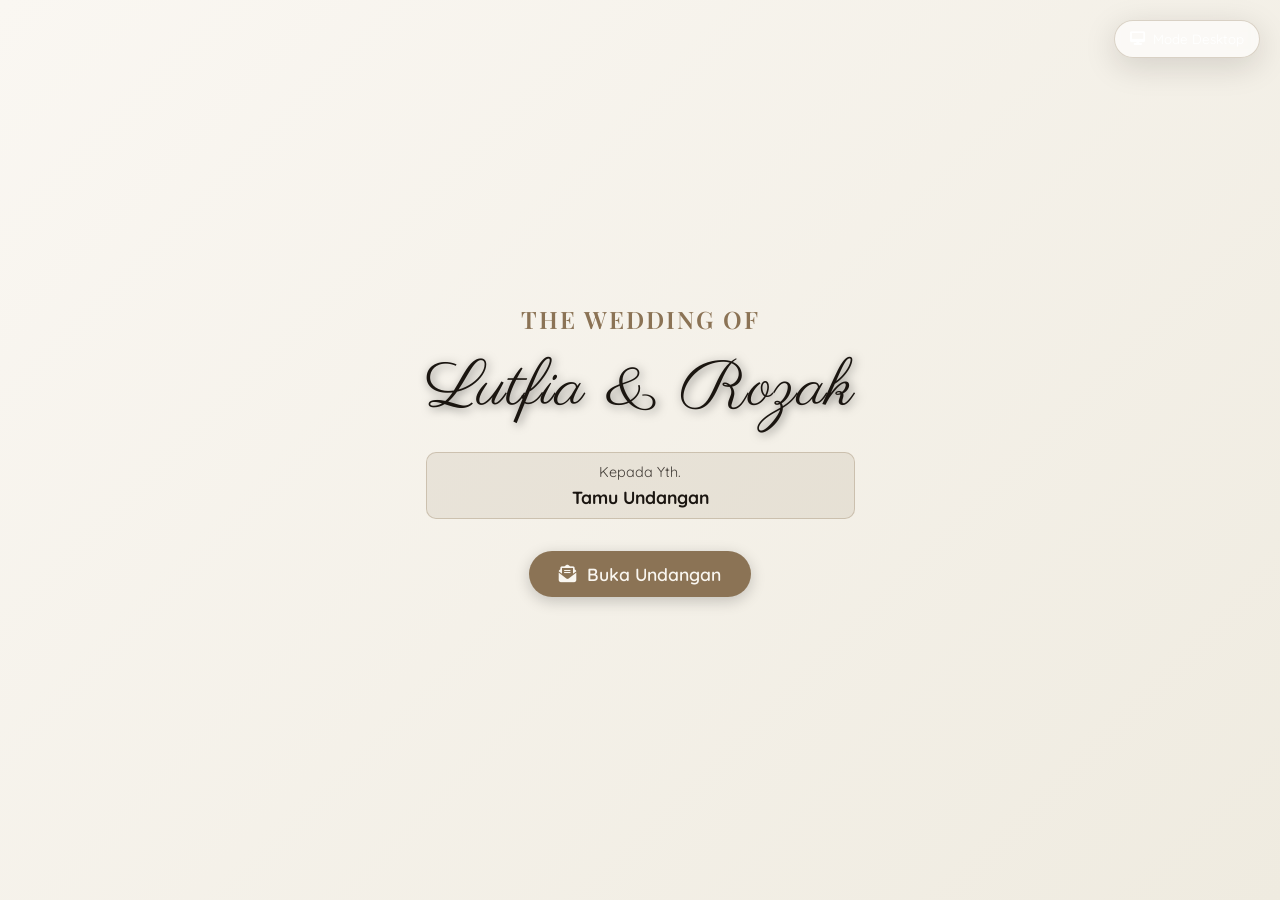
==== commit 7e8889a8: "Add files via upload" ====
--- a/index.html
+++ b/index.html
@@ -23,9 +23,20 @@
         </audio>
 
         <div id="controls-container">
-            <button id="music-btn" class="control-btn cute-btn" title="Musik">
-                <i class="fas fa-music"></i>
-            </button>
+            <div class="music-control-wrapper">
+                <button id="music-btn" class="control-btn cute-btn" title="Musik">
+                    <i class="fas fa-compact-disc"></i>
+                </button>
+                <div id="playlist-popup" class="playlist-popup">
+                    <div class="playlist-header">
+                        <span>Pilih Lagu</span>
+                        <button id="close-playlist"><i class="fas fa-times"></i></button>
+                    </div>
+                    <div class="playlist-body" id="playlist-items">
+                        <!-- Items injected via JS -->
+                    </div>
+                </div>
+            </div>
             <div id="autoplay-btn" class="auto-swipe-btn active" title="Auto Scroll">
                 <i class="fas fa-sync-alt"></i>
                 <span>Auto</span>
@@ -190,7 +201,7 @@
                         
                         <!-- Lutfia (Left) -->
                         <div class="mempelai-side" style="width: 47%; background: rgba(255,255,255,0.5); border-radius: 15px; padding: 10px; text-align: center; border: 1px solid var(--glass-border);">
-                            <img src="https://placehold.co/150x150/A38C76/F9F6F0?text=L" style="width: 100%; aspect-ratio: 1; border-radius: 10px; object-fit: cover; border: 2px solid var(--accent-color); margin-bottom: 10px;">
+                            <div style="width: 100%; aspect-ratio: 1; border-radius: 10px; background: #A38C76; color: #F9F6F0; display: flex; align-items: center; justify-content: center; font-size: 4rem; font-family: 'Playfair Display', serif; border: 2px solid var(--accent-color); margin-bottom: 10px;">L</div>
                             <h2 class="mempelai-name" style="font-size: 1.4rem; line-height: 1.1; margin-bottom: 8px; word-wrap: break-word;">Lutfiatun Nadhiroh S., S.Pd.</h2>
                             <p class="mempelai-parents" style="font-size: 0.7rem; line-height: 1.3; opacity: 0.9;">Putri dari Bpk Awang Surahman (Siomay) <br>& Ibu Sutasmawati (Sutamah)</p>
                         </div>
@@ -200,9 +211,9 @@
                         
                         <!-- Rozak (Right) -->
                         <div class="mempelai-side" style="width: 47%; background: rgba(255,255,255,0.5); border-radius: 15px; padding: 10px; text-align: center; border: 1px solid var(--glass-border);">
-                            <img src="https://placehold.co/150x150/A38C76/F9F6F0?text=R" style="width: 100%; aspect-ratio: 1; border-radius: 10px; object-fit: cover; border: 2px solid var(--accent-color); margin-bottom: 10px;">
+                            <div style="width: 100%; aspect-ratio: 1; border-radius: 10px; background: #A38C76; color: #F9F6F0; display: flex; align-items: center; justify-content: center; font-size: 4rem; font-family: 'Playfair Display', serif; border: 2px solid var(--accent-color); margin-bottom: 10px;">R</div>
                             <h2 class="mempelai-name" style="font-size: 1.4rem; line-height: 1.1; margin-bottom: 8px; word-wrap: break-word;">Mukhamad Abdul Rozak</h2>
-                            <p class="mempelai-parents" style="font-size: 0.7rem; line-height: 1.3; opacity: 0.9;">Putra dari Bpk Alm. M Abdul Rouf (Paris) <br>& Ibu Siti Munawaroh (Mun)</p>
+                            <p class="mempelai-parents" style="font-size: 0.7rem; line-height: 1.3; opacity: 0.9;">Putra dari Bpk Alm. M Abdul Rouf <br>& Ibu Siti Munawaroh</p>
                         </div>
                         
                     </div>
@@ -311,7 +322,7 @@
                         </div>
                         <hr style="border: none; border-top: 1.5px dashed var(--text-color); width: 60%; margin: 0 auto;">
                     </div>
-                    <p class="slide-subtitle" style="margin-bottom: 15px; font-size: 0.9rem;">Bagi yang ingin mengirim ampao bisa melalui no rekening berikut,</p>
+                    <p class="slide-subtitle" style="margin-bottom: 15px; font-size: 0.9rem;">Bagi tamu undangan yang ingin mengirimkan kado atau tanda kasih secara digital, dapat melalui rekening berikut:</p>
                     
                     <div class="gift-box-row">
                         <div style="display: flex; align-items: center; gap: 15px;">
@@ -408,7 +419,7 @@
                     <h3 class="closing-names" style="color: var(--accent-color); margin-top: 0;">Lutfia & Rozak</h3>
                     <p style="margin-top:20px; font-size:0.8rem; opacity:0.7;">
                         Keluarga Bpk Awang Surahman (Siomay) & Ibu Sutasmawati (Sutamah) <br> 
-                        Keluarga Bpk Alm. M Abdul Rouf (Paris) & Ibu Siti Munawaroh (Mun)
+                        Keluarga Bpk Alm. M Abdul Rouf & Ibu Siti Munawaroh
                     </p>
                 </div>
             </div>
--- a/custom-style.css
+++ b/custom-style.css
@@ -228,27 +228,60 @@
     -webkit-backdrop-filter: blur(10px);
     border-radius: 20px;
     border: 1px solid var(--glass-border);
-    padding: 2rem 1.5rem;
+    padding: 1.5rem 1.2rem 3rem 1.2rem; /* Tambah padding bawah agar tidak mentok */
     text-align: center;
     width: 100%;
     max-width: 400px;
-    max-height: 85vh;
-    max-height: 85dvh;
+    max-height: 88vh; /* Sedikit lebih tinggi */
+    max-height: 88dvh;
     overflow-y: auto;
     overflow-x: hidden;
     overscroll-behavior: contain;
     -webkit-overflow-scrolling: touch;
+    touch-action: pan-y;
     box-shadow: var(--glass-shadow);
     z-index: 3;
-}
-
-/* Custom Scrollbar for Glass Card */
+    position: relative;
+    scrollbar-width: thin;
+    scrollbar-color: var(--accent-color) rgba(0, 0, 0, 0.05);
+}
+
+/* Penanda Scroll (Scroll Hint) */
+.glass-card::after {
+    content: '\f107'; /* FontAwesome arrow-down */
+    font-family: 'Font Awesome 6 Free';
+    font-weight: 900;
+    position: sticky;
+    bottom: 10px;
+    left: 50%;
+    transform: translateX(-50%);
+    color: var(--accent-color);
+    font-size: 1.2rem;
+    opacity: 0.6;
+    animation: bounceDown 2s infinite;
+    pointer-events: none;
+    display: block;
+}
+
+@keyframes bounceDown {
+    0%, 20%, 50%, 80%, 100% {transform: translateX(-50%) translateY(0);}
+    40% {transform: translateX(-50%) translateY(-5px);}
+    60% {transform: translateX(-50%) translateY(-3px);}
+}
+
+/* Custom Scrollbar for Glass Card - Lebih Terlihat */
 .glass-card::-webkit-scrollbar {
-    width: 6px;
+    width: 5px;
+}
+
+.glass-card::-webkit-scrollbar-track {
+    background: rgba(0, 0, 0, 0.05);
+    border-radius: 10px;
 }
 
 .glass-card::-webkit-scrollbar-thumb {
-    background: rgba(255, 255, 255, 0.3);
+    background: var(--accent-color);
+    opacity: 0.5;
     border-radius: 10px;
 }
 
@@ -565,40 +598,6 @@
     color: white;
 }
 
-/* Original Gift Section (Kept for fallback) */
-.gift-box {
-    background: rgba(255, 255, 255, 0.6);
-    border: 1px solid var(--glass-border);
-    border-radius: 10px;
-    padding: 1.5rem;
-    margin-bottom: 1rem;
-    text-align: left;
-}
-
-.gift-logo {
-    height: 30px;
-    margin-bottom: 10px;
-    filter: brightness(0) invert(0);
-    opacity: 0.8;
-}
-
-.btn-copy {
-    background: rgba(255, 255, 255, 0.2);
-    border: none;
-    color: var(--text-color);
-    padding: 5px 15px;
-    border-radius: 20px;
-    font-size: 0.8rem;
-    cursor: pointer;
-    margin-top: 10px;
-    transition: 0.3s;
-}
-
-.btn-copy:hover {
-    background: var(--accent-color);
-    color: var(--primary-color);
-}
-
 /* RSVP Form */
 .rsvp-form {
     text-align: left;
@@ -681,6 +680,94 @@
 
 .control-btn.cute-btn.active {
     color: var(--accent-color);
+}
+
+/* Music Record Animation */
+@keyframes rotating {
+    from { transform: rotate(0deg); }
+    to { transform: rotate(360deg); }
+}
+
+.music-record-active {
+    animation: rotating 3s linear infinite;
+    color: var(--accent-color) !important;
+}
+
+/* Playlist Popup Styles */
+.playlist-popup {
+    position: absolute;
+    bottom: 60px;
+    right: 0;
+    width: 250px;
+    background: rgba(255, 255, 255, 0.95);
+    backdrop-filter: blur(10px);
+    border: 1px solid var(--glass-border);
+    border-radius: 15px;
+    box-shadow: 0 10px 30px rgba(0,0,0,0.2);
+    display: none;
+    flex-direction: column;
+    z-index: 10001;
+    overflow: hidden;
+}
+
+.playlist-popup.show {
+    display: flex;
+}
+
+.playlist-header {
+    background: var(--accent-color);
+    color: white;
+    padding: 10px 15px;
+    display: flex;
+    justify-content: space-between;
+    align-items: center;
+    font-weight: 600;
+    font-size: 0.9rem;
+}
+
+.playlist-header button {
+    background: transparent;
+    border: none;
+    color: white;
+    cursor: pointer;
+}
+
+.playlist-body {
+    max-height: 200px;
+    overflow-y: auto;
+    padding: 5px 0;
+}
+
+.playlist-item {
+    padding: 10px 15px;
+    display: flex;
+    align-items: center;
+    gap: 10px;
+    cursor: pointer;
+    transition: 0.3s;
+    font-size: 0.85rem;
+    border-bottom: 1px solid rgba(0,0,0,0.05);
+}
+
+.playlist-item:hover {
+    background: rgba(139, 115, 85, 0.1);
+}
+
+.playlist-item.active {
+    background: rgba(139, 115, 85, 0.2);
+    font-weight: 700;
+    color: var(--accent-color);
+}
+
+.playlist-item i {
+    font-size: 0.8rem;
+}
+
+.music-control-wrapper {
+    position: relative;
+    display: flex;
+    flex-direction: column;
+    align-items: flex-end;
 }
 
 .control-btn.cute-btn.active i {
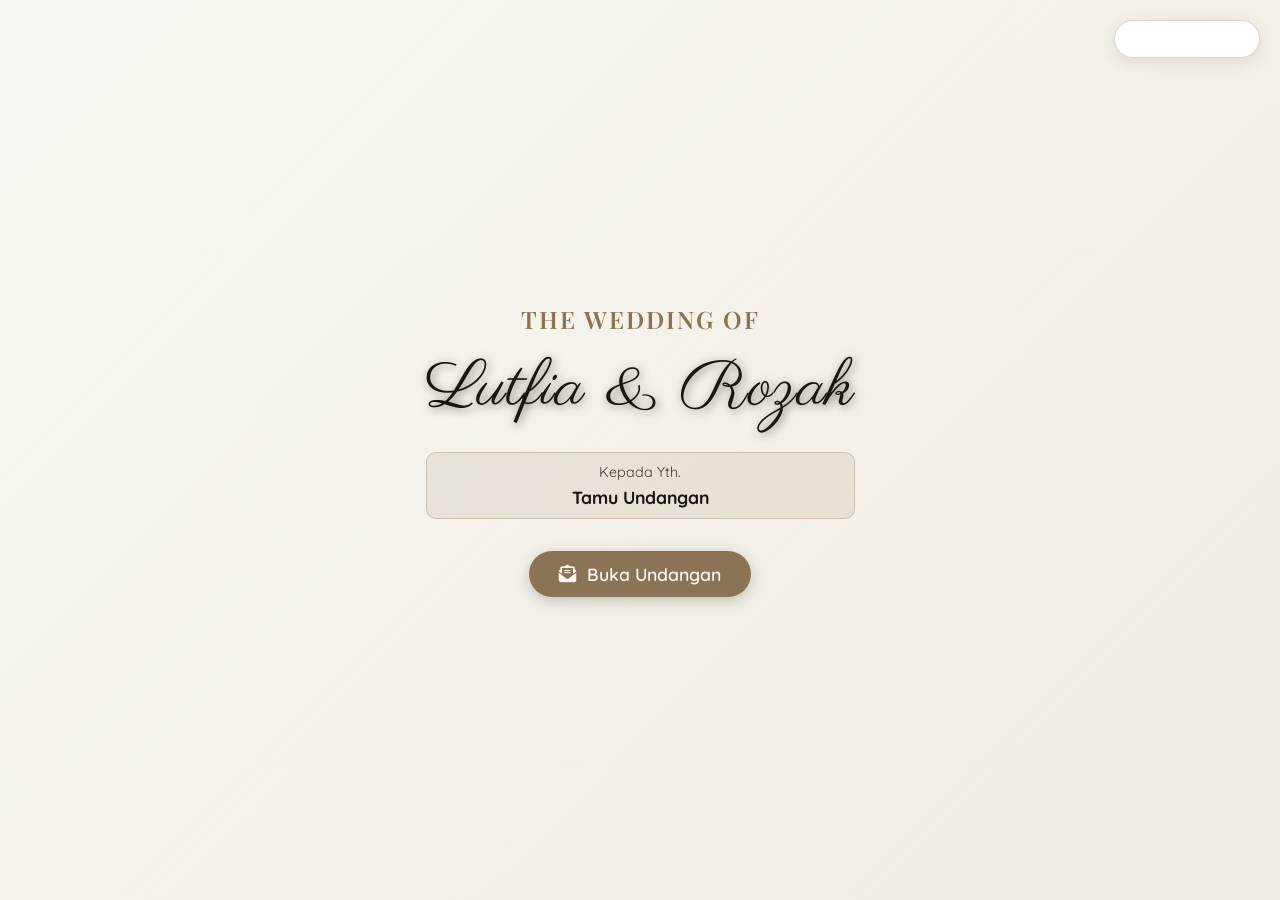
==== commit 35af35e2: "Add files via upload" ====
--- a/index.html
+++ b/index.html
@@ -19,7 +19,7 @@
     
     <div id="app-container">
         <audio id="bg-music" loop>
-            <source src="lagu.mp3" type="audio/mpeg">
+            <source src="the-way-you-look-at-me.mp3" type="audio/mpeg">
         </audio>
 
         <div id="controls-container">
@@ -27,15 +27,6 @@
                 <button id="music-btn" class="control-btn cute-btn" title="Musik">
                     <i class="fas fa-compact-disc"></i>
                 </button>
-                <div id="playlist-popup" class="playlist-popup">
-                    <div class="playlist-header">
-                        <span>Pilih Lagu</span>
-                        <button id="close-playlist"><i class="fas fa-times"></i></button>
-                    </div>
-                    <div class="playlist-body" id="playlist-items">
-                        <!-- Items injected via JS -->
-                    </div>
-                </div>
             </div>
             <div id="autoplay-btn" class="auto-swipe-btn active" title="Auto Scroll">
                 <i class="fas fa-sync-alt"></i>
@@ -335,16 +326,6 @@
                         Bank BCA<br>Atas Nama Lutfiatun Nadhiroh
                     </div>
 
-                    <div class="gift-box-row">
-                        <div style="display: flex; align-items: center; gap: 15px;">
-                            <img src="https://img.icons8.com/color/48/bank-cards.png" width="28" height="28" alt="Card">
-                            <div class="gift-rek">023001094000500</div>
-                        </div>
-                        <button class="btn-icon-copy" onclick="copyToClipboardIcon('023001094000500', this)"><i class="far fa-copy"></i></button>
-                    </div>
-                    <div style="font-size: 0.85rem; text-align: center; margin-bottom: 30px; line-height: 1.4;">
-                        Bank BRI<br>Atas Nama Mukhamad Abdul Rozak
-                    </div>
 
                     <!-- Kado Fisik -->
                     <div style="text-align: center; margin-bottom: 5px;">
@@ -370,36 +351,6 @@
                 </div>
             </div>
 
-            <!-- Slide 6: RSVP -->
-            <div class="swiper-slide">
-                <svg class="branch-decor branch-top-right"><use href="#branch-tr"></use></svg>
-                <svg class="branch-decor branch-bottom-left"><use href="#branch-bl"></use></svg>
-                <div class="glass-card">
-                    <svg class="section-icon"><use href="#icon-rsvp"></use></svg>
-                    <div class="title-wrapper">
-                        <h2 class="slide-title cinzel">Kehadiran</h2>
-                        <div class="title-sub">Kehadiran</div>
-                    </div>
-                    <p class="slide-subtitle">Konfirmasi kehadiran Bapak/Ibu/Saudara/i pada form berikut:</p>
-                    
-                    <form class="rsvp-form" id="rsvpForm">
-                        <div class="form-group">
-                            <input type="text" id="rsvpName" class="form-control" placeholder="Nama Anda" required>
-                        </div>
-                        <div class="form-group">
-                            <select id="rsvpStatus" class="form-control" required>
-                                <option value="" disabled selected>Apakah Anda akan hadir?</option>
-                                <option value="Hadir">Ya, Saya Hadir</option>
-                                <option value="Tidak Hadir">Maaf, Tidak Bisa Hadir</option>
-                            </select>
-                        </div>
-                        <div class="form-group">
-                            <textarea id="rsvpMsg" class="form-control" rows="3" placeholder="Ucapan / Doa untuk Mempelai" required></textarea>
-                        </div>
-                        <button type="submit" class="btn-submit"><i class="fas fa-paper-plane"></i> Kirim Konfirmasi</button>
-                    </form>
-                </div>
-            </div>
 
             <!-- Slide 7: Penutup -->
             <div class="swiper-slide">
--- a/custom-style.css
+++ b/custom-style.css
@@ -9,9 +9,9 @@
     /* Stronger brown accent */
     --text-color: #1A1510;
     /* Very dark brown/almost black for crisp text */
-    --glass-bg: rgba(255, 255, 255, 0.6);
+    --glass-bg: rgba(255, 255, 255, 0.95);
     --glass-border: rgba(139, 115, 85, 0.3);
-    --glass-shadow: 0 8px 32px 0 rgba(26, 21, 16, 0.15);
+    --glass-shadow: 0 4px 15px rgba(26, 21, 16, 0.1);
 }
 
 * {
@@ -28,9 +28,7 @@
     overflow: hidden;
     height: 100%;
     width: 100%;
-    display: flex;
-    justify-content: center;
-    align-items: center;
+    margin: 0;
 }
 
 /* App Container (Phone Frame in Desktop Mode) */
@@ -50,7 +48,10 @@
     max-height: 896px;
     border-radius: 40px;
     box-shadow: 0 20px 60px rgba(0, 0, 0, 0.8), 0 0 0 10px #222;
-    margin: auto;
+    position: absolute;
+    top: 50%;
+    left: 50%;
+    transform: translate(-50%, -50%);
     border: 2px solid #555;
 }
 
@@ -125,6 +126,7 @@
     transition: all 1.5s cubic-bezier(0.175, 0.885, 0.32, 1.275);
     z-index: 1;
     pointer-events: none;
+    will-change: transform, opacity;
 }
 
 .swiper-slide-active .branch-decor {
@@ -209,6 +211,7 @@
     width: 100%;
     height: 100%;
     z-index: 2;
+    will-change: transform;
 }
 
 .swiper-slide {
@@ -216,7 +219,9 @@
     flex-direction: column;
     justify-content: center;
     align-items: center;
-    padding: 2rem;
+    padding: 1rem;
+    width: 100%;
+    height: 100%;
     position: relative;
     overflow: hidden;
 }
@@ -224,26 +229,24 @@
 /* Glassmorphism Cards */
 .glass-card {
     background: var(--glass-bg);
-    backdrop-filter: blur(10px);
-    -webkit-backdrop-filter: blur(10px);
     border-radius: 20px;
     border: 1px solid var(--glass-border);
-    padding: 1.5rem 1.2rem 3rem 1.2rem; /* Tambah padding bawah agar tidak mentok */
+    padding: 1.2rem 1rem;
     text-align: center;
-    width: 100%;
-    max-width: 400px;
-    max-height: 88vh; /* Sedikit lebih tinggi */
-    max-height: 88dvh;
+    width: 95%;
+    max-width: 420px;
+    margin: auto;
+    max-height: 82vh;
+    max-height: 82dvh;
     overflow-y: auto;
     overflow-x: hidden;
     overscroll-behavior: contain;
-    -webkit-overflow-scrolling: touch;
-    touch-action: pan-y;
     box-shadow: var(--glass-shadow);
     z-index: 3;
     position: relative;
-    scrollbar-width: thin;
-    scrollbar-color: var(--accent-color) rgba(0, 0, 0, 0.05);
+    display: flex;
+    flex-direction: column;
+    align-items: center;
 }
 
 /* Penanda Scroll (Scroll Hint) */
@@ -409,8 +412,24 @@
 }
 
 .mempelai-parents {
-    font-size: 0.9rem;
-    opacity: 0.8;
+    font-size: 0.8rem;
+    line-height: 1.3;
+    opacity: 0.9;
+}
+
+@media (max-width: 400px) {
+    .mempelai-side {
+        padding: 8px !important;
+    }
+    .mempelai-name {
+        font-size: 1.1rem !important;
+    }
+    .mempelai-parents {
+        font-size: 0.65rem !important;
+    }
+    .dan-text {
+        font-size: 2rem !important;
+    }
 }
 
 .dan-text {
@@ -693,75 +712,6 @@
     color: var(--accent-color) !important;
 }
 
-/* Playlist Popup Styles */
-.playlist-popup {
-    position: absolute;
-    bottom: 60px;
-    right: 0;
-    width: 250px;
-    background: rgba(255, 255, 255, 0.95);
-    backdrop-filter: blur(10px);
-    border: 1px solid var(--glass-border);
-    border-radius: 15px;
-    box-shadow: 0 10px 30px rgba(0,0,0,0.2);
-    display: none;
-    flex-direction: column;
-    z-index: 10001;
-    overflow: hidden;
-}
-
-.playlist-popup.show {
-    display: flex;
-}
-
-.playlist-header {
-    background: var(--accent-color);
-    color: white;
-    padding: 10px 15px;
-    display: flex;
-    justify-content: space-between;
-    align-items: center;
-    font-weight: 600;
-    font-size: 0.9rem;
-}
-
-.playlist-header button {
-    background: transparent;
-    border: none;
-    color: white;
-    cursor: pointer;
-}
-
-.playlist-body {
-    max-height: 200px;
-    overflow-y: auto;
-    padding: 5px 0;
-}
-
-.playlist-item {
-    padding: 10px 15px;
-    display: flex;
-    align-items: center;
-    gap: 10px;
-    cursor: pointer;
-    transition: 0.3s;
-    font-size: 0.85rem;
-    border-bottom: 1px solid rgba(0,0,0,0.05);
-}
-
-.playlist-item:hover {
-    background: rgba(139, 115, 85, 0.1);
-}
-
-.playlist-item.active {
-    background: rgba(139, 115, 85, 0.2);
-    font-weight: 700;
-    color: var(--accent-color);
-}
-
-.playlist-item i {
-    font-size: 0.8rem;
-}
 
 .music-control-wrapper {
     position: relative;
